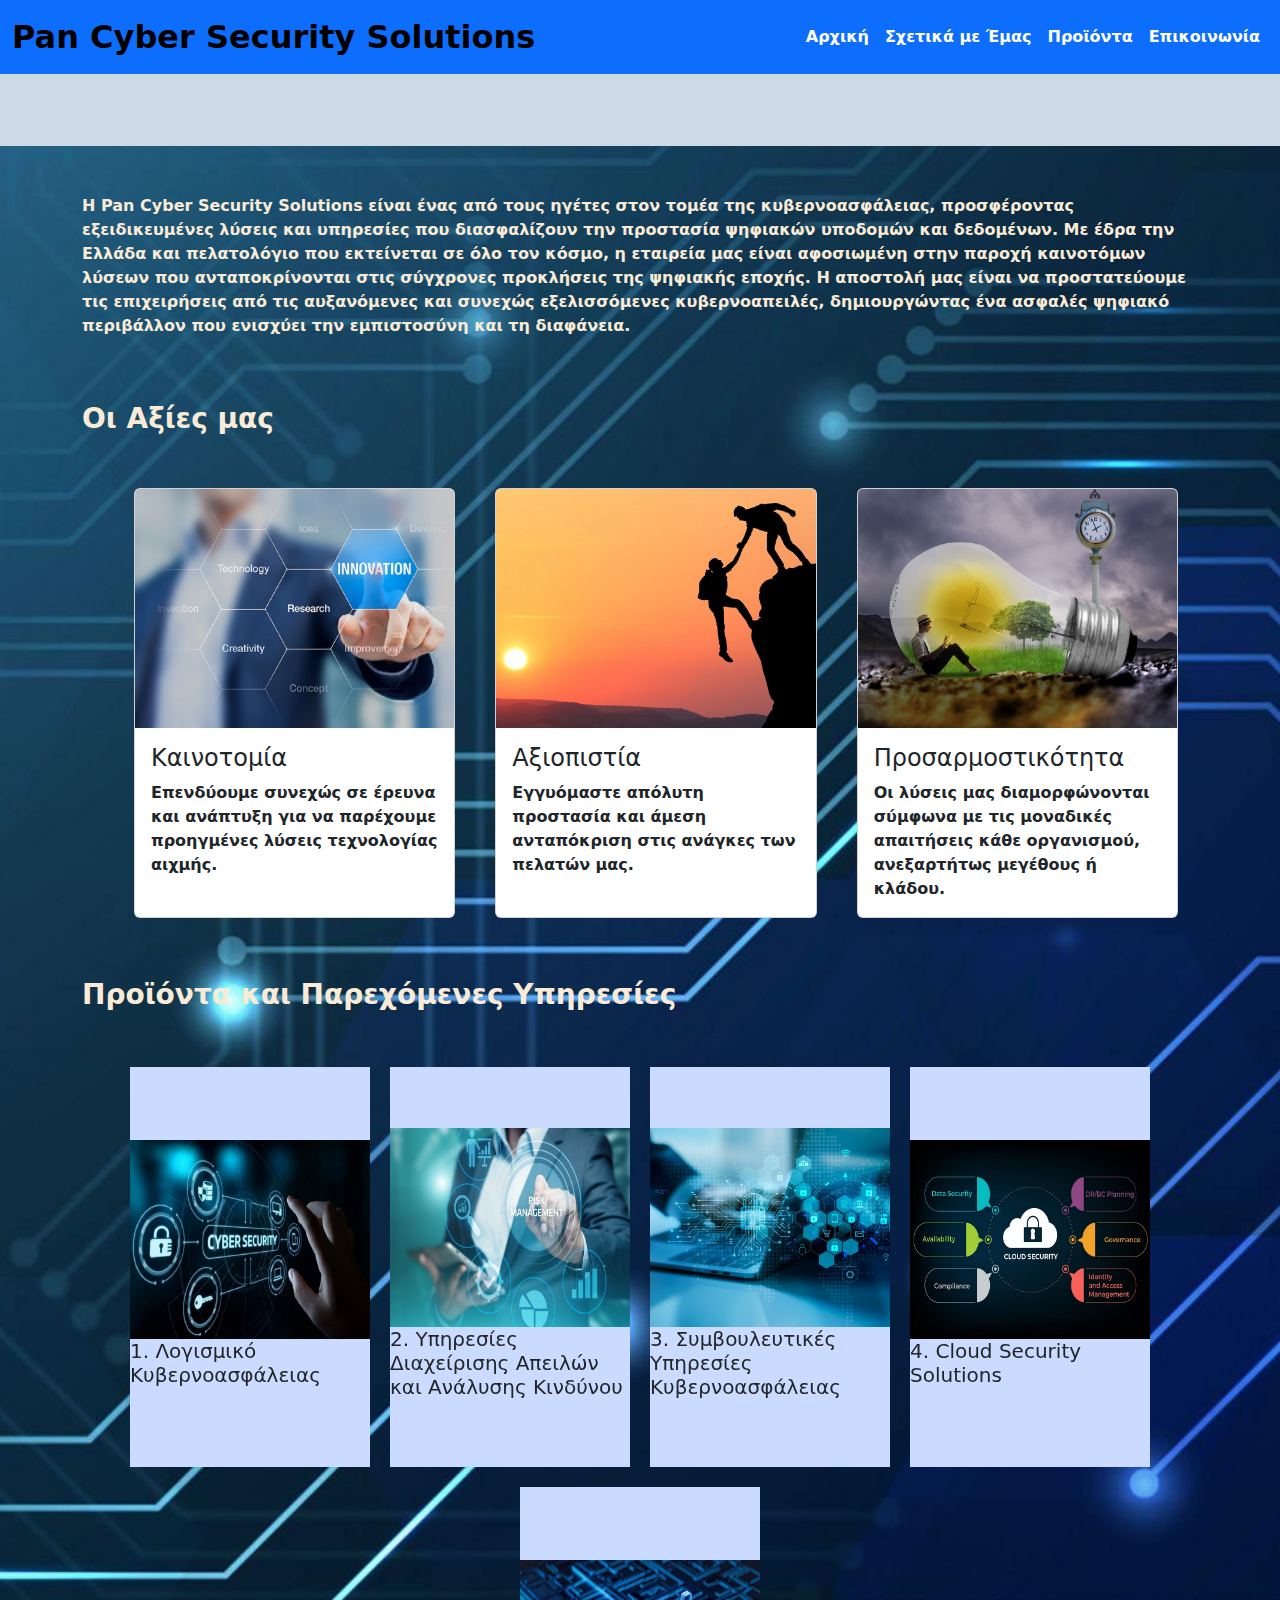
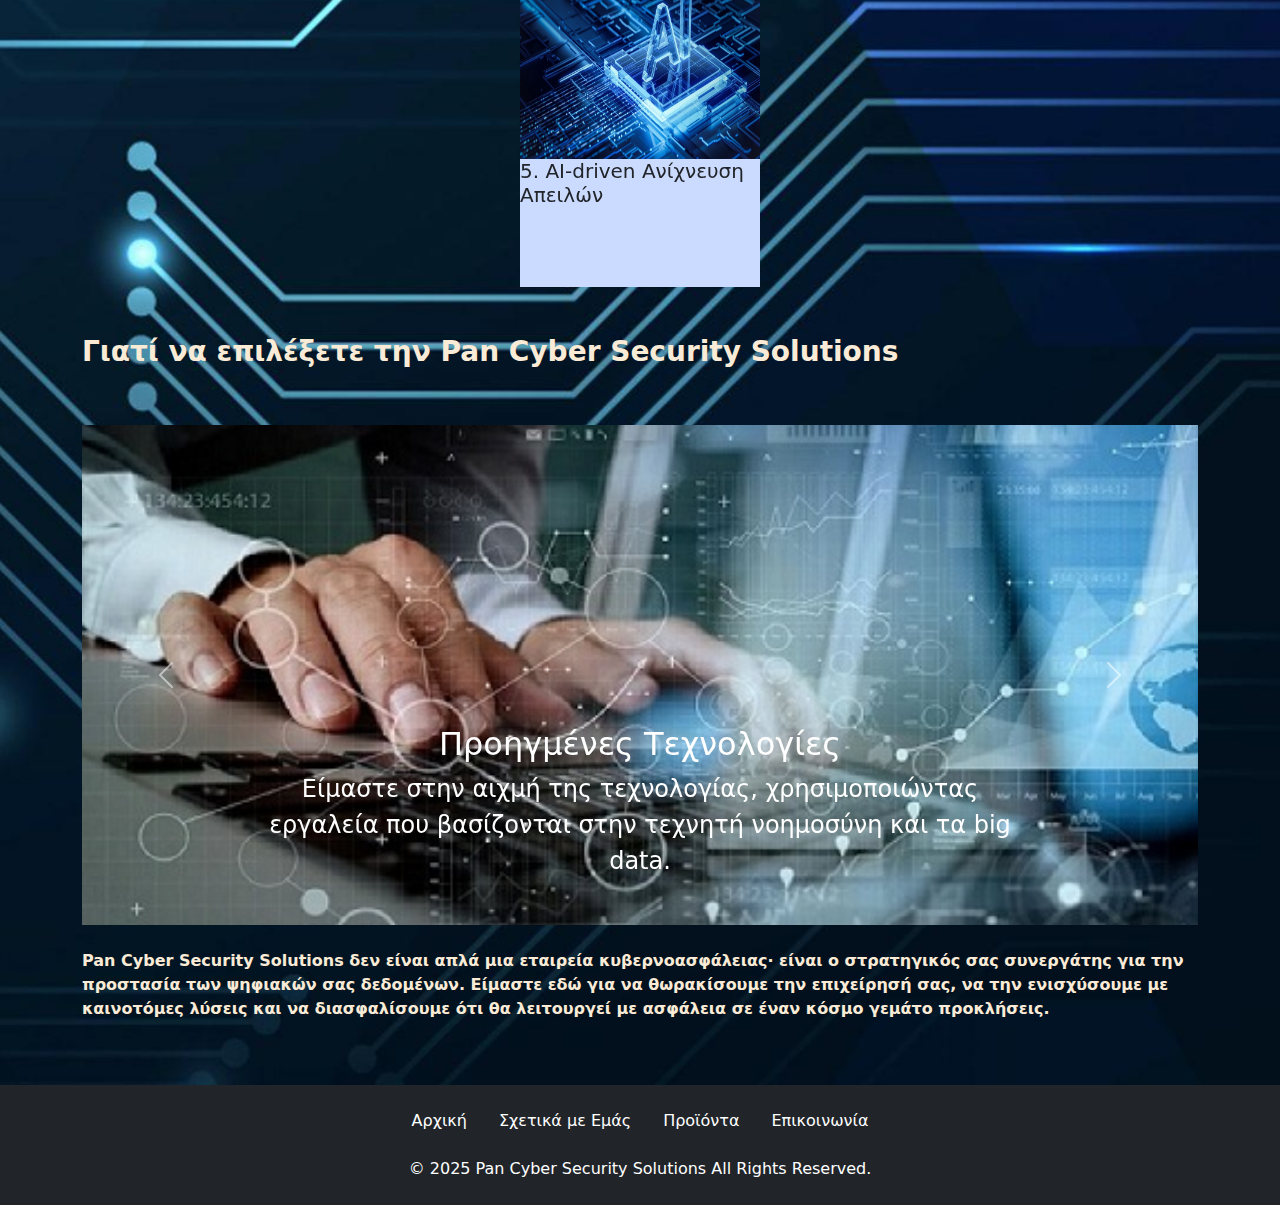
==== index.html @ 85e6acd1 "first commit" ====
<!DOCTYPE html>
<html lang="en">
    <head>
        <meta charset="utf-8">
        <meta name="viewport" content="width=device-width, initial-scale=1">
        <link href="https://cdn.jsdelivr.net/npm/bootstrap@5.3.0/dist/css/bootstrap.min.css" rel="stylesheet">
        <link rel="stylesheet" href="css/style.css">
        <title>Αρχική</title>
    </head>
    <body>  
<!-- -------------------------------------------------
               ΜΕΝΟΥ ΕΠΙΚΕΦΑΛΙΔΑΣ - ΑΡΧΗ
------------------------------------------------ -->
        <header>
            <nav class="navbar navbar-expand-lg bg-primary">
                <div class="container-fluid">
                    <a class="navbar-brand text-white" href="index.html">Pan Cyber Security Solutions</a>
                    <button class="navbar-toggler" type="button" data-bs-toggle="collapse" data-bs-target="#navbarSupportedContent" aria-controls="navbarSupportedContent" aria-expanded="false" aria-label="Toggle navigation">
                        <span class="navbar-toggler-icon"></span>
                    </button>
                    <div class="collapse navbar-collapse" id="navbarSupportedContent">
                        <ul class="navbar-nav ms-auto mb-2 mb-lg-0">
                            <li class="nav-item"><a class="nav-link text-white active" href="index.html">Αρχική</a></li>
                            <li class="nav-item"><a class="nav-link text-white active" href="aboutus.html">Σχετικά με Έμας</a></li>
                            <li class="nav-item"><a class="nav-link text-white active" href="products.html">Προϊόντα</a></li>
                            <li class="nav-item"><a class="nav-link text-white active" href="contact.html">Επικοινωνία</a></li>
                        </ul>
                    </div>
                </div>
            </nav>
        </header><br>

        <div style="position: relative; background-image: url('images/indexpic.jpg'); background-size: cover; background-repeat: no-repeat; background-position: center;"> 
            <div class="container mt-5 pt-5" >
                <!-- <h1 class="whiteletter">Εταιρεία και Προσφερόμενες Υπηρεσιών</h1><br><br> -->
                <!-- <h3 class="whiteletter">Η Ιστορία της Pan Cyber Security Solutions</h3><br> -->
                <p class="whiteletter">Η Pan Cyber Security Solutions είναι ένας από τους ηγέτες στον τομέα της κυβερνοασφάλειας, προσφέροντας εξειδικευμένες λύσεις και υπηρεσίες που διασφαλίζουν την προστασία ψηφιακών υποδομών και δεδομένων.
                     Με έδρα την Ελλάδα και πελατολόγιο που εκτείνεται σε όλο τον κόσμο, η εταιρεία μας είναι αφοσιωμένη στην παροχή καινοτόμων λύσεων που ανταποκρίνονται στις σύγχρονες προκλήσεις της ψηφιακής εποχής.
                    Η αποστολή μας είναι να προστατεύουμε τις επιχειρήσεις από τις αυξανόμενες και συνεχώς εξελισσόμενες κυβερνοαπειλές, δημιουργώντας ένα ασφαλές ψηφιακό περιβάλλον που ενισχύει την εμπιστοσύνη και τη διαφάνεια.                
                </p><br><br> 
<!-- -------------------------------------------------
             ΜΕΝΟΥ ΕΠΙΚΕΦΑΛΙΔΑΣ - ΤΕΛΟΣ
------------------------------------------------ -->

<!-- --------------------------------------------------
                ΚΑΡΤΕΣ - Αρχή
--------------------------------------------------- -->

                <h3 class="whiteletter">Οι Αξίες μας</h3> <br> 
                <ul class="whiteletter">                               
                    <div class="card-container">
                        <div class="card">
                            <img src="images/Καινοτομία 3.jpg" class="card-img-top" alt="Καινοτομία">
                            <div class="card-body">
                                <h4 class="card-title">Καινοτομία</h4>
                                <p class="card-text">Επενδύουμε συνεχώς σε έρευνα και ανάπτυξη για να παρέχουμε προηγμένες λύσεις τεχνολογίας αιχμής.</p>
                                <!-- <a href="#" class="btn btn-primary">Go somewhere</a> -->
                            </div>
                        </div>
                        <div class="card">
                            <img src="images/αξιοπιστία.jpg" class="card-img-top" alt="Αξιοπιστία">
                            <div class="card-body">
                            <h4 class="card-title">Αξιοπιστία</h4>
                            <p class="card-text">Εγγυόμαστε απόλυτη προστασία και άμεση ανταπόκριση στις ανάγκες των πελατών μας.</p>
                            <!-- <a href="#" class="btn btn-primary">Go somewhere</a> -->
                            </div>
                        </div>
                        <div class="card">
                            <img src="images/chelovek-lampa-svet1.jpg" class="card-img-top" alt="Προσαρμοστικότητα">
                            <div class="card-body">
                            <h4 class="card-title">Προσαρμοστικότητα</h4>
                            <p class="card-text">Οι λύσεις μας διαμορφώνονται σύμφωνα με τις μοναδικές απαιτήσεις κάθε οργανισμού, ανεξαρτήτως μεγέθους ή κλάδου.</p>
                            <!-- <a href="#" class="btn btn-primary">Go somewhere</a> -->
                        </div>
                    </div>
                </ul><br>

<!-- -------------------------------------------------
                ΚΑΡΤΕΣ - ΤΕΛΟΣ
--------------------------------------------------- -->
<!-- -------------------------------------------------
                ΠΡΟΙΟΝΤΑ FLIP CARDS - ΑΡΧΗ
--------------------------------------------------- -->

                <h3 class="whiteletter">Προϊόντα και Παρεχόμενες Υπηρεσίες</h3> <br><br>
                <div class="product-container">
                    <div class="product-card">
                        <div class="product-card-inner">
                            <div class="product-card-front">
                                <img src="images/λογισμικο κυβερνοασφάλειας.jpg" alt="Product 1">
                                <h5>1. Λογισμικό Κυβερνοασφάλειας</h5>
                            </div>
                            <div class="product-card-back">
                                <p>1.Pan Cyber Shield <br>
                                    Ένα προηγμένο σύστημα firewall που συνδυάζει τεχνητή νοημοσύνη και μηχανική εκμάθηση (machine learning) για την ανίχνευση και τον αποκλεισμό ύποπτης δραστηριότητας<br>
                                    2. Secure Vault <br>
                                    Ένα λογισμικό κρυπτογράφησης που εξασφαλίζει ότι τα ευαίσθητα δεδομένα σας αποθηκεύονται με ασφάλεια
                                </p>
                                <a href="product1.html" class="product-button">Περισσότερα</a>
                            </div>
                        </div>
                    </div>
                    <div class="product-card">
                        <div class="product-card-inner">
                            <div class="product-card-front">
                                <img src="images/Υπηρεσίες Διαχείρισης Απειλών και Ανάλυσης Κινδύνου.jpg" alt="Product 2">
                                <h5>2. Υπηρεσίες Διαχείρισης Απειλών και Ανάλυσης Κινδύνου</h5>
                            </div>
                            <div class="product-card-back">
                                <p>1. Παρακολούθηση 24/7 <br>
                                    Παρακολουθούμε συνεχώς τα δίκτυα σας, εντοπίζοντας και εξουδετερώνοντας απειλές σε πραγματικό χρόνο <br>
                                    2. Penetration Testing <br>
                                    Προληπτικός έλεγχος των συστημάτων σας για να ανιχνευθούν κενά ασφαλείας. <br>
                                    3. Threat Intelligence <br>
                                    Χρήση τεχνολογιών τεχνητής νοημοσύνης για την πρόβλεψη και ανάλυση των κινήσεων κυβερνοεγκληματιών.</p>
                                <a href="product2.html" class="product-button">Περισσότερα</a>
                            </div>
                        </div>
                    </div>

                    <div class="product-card">
                        <div class="product-card-inner">
                            <div class="product-card-front">
                                <img src="images/Συμβουλευτικές Υπηρεσίες Κυβερνοασφάλειας.jpg" alt="Product 2">
                                <h5>3. Συμβουλευτικές Υπηρεσίες Κυβερνοασφάλειας</h5>
                            </div>
                            <div class="product-card-back">
                                <p>1. Η Pan Cyber Security Solutions αναλαμβάνει να σχεδιάσει και να υλοποιήσει στρατηγικές κυβερνοασφάλειας,
                                    πλήρως προσαρμοσμένες στις ανάγκες της επιχείρησής σας. Από την ανάλυση της υπάρχουσας υποδομής έως την εφαρμογή νέων μέτρων προστασίας, 
                                    η ομάδα μας εργάζεται για να ενισχύσει τη θωράκιση του οργανισμού σας.</p>
                                <a href="product2.html" class="product-button">Περισσότερα</a>
                            </div>
                        </div>
                    </div>

                    <div class="product-card">
                        <div class="product-card-inner">
                            <div class="product-card-front">
                                <img src="images/Cloud Security Solutions.jpg" alt="Product 2">
                                <h5>4. Cloud Security Solutions</h5>
                            </div>
                            <div class="product-card-back">
                                <p> 1.Κρυπτογράφηση cloud δεδομένων<br>                       
                                    2.Έλεγχο ταυτότητας πολλαπλών παραγόντων (MFA). <br>                        
                                    3. Ασφαλείς υπηρεσίες backup και disaster recovery.</p>
                                <a href="product2.html" class="product-button">Περισσότερα</a>
                            </div>
                        </div>
                    </div>


                    <div class="product-card">
                        <div class="product-card-inner">
                            <div class="product-card-front">
                                <img src="images/AI-driven Ανίχνευση Απειλών.jpg" alt="Product 2">
                                <h5>5. AI-driven Ανίχνευση Απειλών</h5>
                            </div>
                            <div class="product-card-back">
                                <p>1. Η Pan Cyber Security Solutions χρησιμοποιεί προηγμένα συστήματα ανίχνευσης που βασίζονται στην τεχνητή νοημοσύνη για την ανάλυση μεγάλων ποσοτήτων δεδομένων σε πραγματικό χρόνο.
                                    Αυτή η λύση δίνει τη δυνατότητα στις επιχειρήσεις να αντιδρούν άμεσα στις κυβερνοεπιθέσεις και να προλαμβάνουν μελλοντικές.</p>
                                <a href="product2.html" class="product-button">Περισσότερα</a>
                            </div>
                        </div>
                    </div>
                </div><br><br>

<!-- -------------------------------------------------
                ΠΡΟΙΟΝΤΑ FLIP CARDS - ΤΕΛΟΣ
--------------------------------------------------- -->

                <!-- <h3 class="whiteletter">Προϊόντα και Παρεχόμενες Υπηρεσίες</h3> <br>
                <h5 class="whiteletter">1. Λογισμικό Κυβερνοασφάλειας </h5> >
                  <ul class="whiteletter">
                    <li>Pan Cyber Shield<br>Ένα προηγμένο σύστημα firewall που συνδυάζει τεχνητή νοημοσύνη και μηχανική εκμάθηση (machine learning) για την ανίχνευση και τον αποκλεισμό ύποπτης δραστηριότητας.
                        Η λύση αυτή διασφαλίζει ότι τα δίκτυα των πελατών μας προστατεύονται από επιθέσεις όπως DDoS, ransomware και phishing.</li><br>
                    <li>Secure Vault<br>Ένα λογισμικό κρυπτογράφησης που εξασφαλίζει ότι τα ευαίσθητα δεδομένα σας αποθηκεύονται με ασφάλεια και παραμένουν προσβάσιμα μόνο σε εξουσιοδοτημένα άτομα.
                        Ιδανικό για επιχειρήσεις που διαχειρίζονται προσωπικά δεδομένα, τραπεζικές πληροφορίες ή εμπορικά μυστικά.</li><br>    
                  </ul>
                <h5 class="whiteletter">2. Υπηρεσίες Διαχείρισης Απειλών και Ανάλυσης Κινδύνου </h5> >
                  <ul class="whiteletter">
                    <li>Παρακολούθηση 24/7<br>Η ομάδα μας παρακολουθεί συνεχώς τα δίκτυα σας, εντοπίζοντας και εξουδετερώνοντας απειλές σε πραγματικό χρόνο</li>
                    <li>Penetration Testing<br>ΈΠροληπτικός έλεγχος των συστημάτων σας για να ανιχνευθούν πιθανά κενά ασφαλείας, πριν αυτά εκμεταλλευτούν από κυβερνοεγκληματίες.</li>
                    <li>Threat Intelligence<br>Χρήση τεχνολογιών τεχνητής νοημοσύνης για την πρόβλεψη και ανάλυση των επόμενων κινήσεων κυβερνοεγκληματιών, με βάση παγκόσμια δεδομένα και τάσεις.</li><br>    
                  </ul>
                <h5 class="whiteletter">3. Συμβουλευτικές Υπηρεσίες Κυβερνοασφάλειας </h5>
                  <ul class="whiteletter">
                    <li>Η Pan Cyber Security Solutions αναλαμβάνει να σχεδιάσει και να υλοποιήσει στρατηγικές κυβερνοασφάλειας, πλήρως προσαρμοσμένες στις ανάγκες της επιχείρησής σας.
                        Από την ανάλυση της υπάρχουσας υποδομής έως την εφαρμογή νέων μέτρων προστασίας, η ομάδα μας εργάζεται για να ενισχύσει τη θωράκιση του οργανισμού σας.</li><br>
                  </ul>
                <h5 class="whiteletter">4. Cloud Security Solutions</h5>
                    <ul class="whiteletter">
                        Η αποθήκευση δεδομένων στο cloud μπορεί να ενέχει κινδύνους, αλλά με την Pan Cyber Security Solutions, εξασφαλίζετε ότι τα δεδομένα σας είναι προστατευμένα 
                        από παραβιάσεις και μη εξουσιοδοτημένη πρόσβαση. Οι λύσεις μας περιλαμβάνουν:
                        <li>Κρυπτογράφηση cloud δεδομένων</li>
                        <li>Έλεγχο ταυτότητας πολλαπλών παραγόντων (MFA).</li>
                        <li>Ασφαλείς υπηρεσίες backup και disaster recovery.</li><br> 
                    </ul>
                <h5 class="whiteletter">5. AI-driven Ανίχνευση Απειλών</h5>
                    <ul class="whiteletter">
                        <li>Η Pan Cyber Security Solutions χρησιμοποιεί προηγμένα συστήματα ανίχνευσης που βασίζονται στην τεχνητή νοημοσύνη για την ανάλυση μεγάλων ποσοτήτων δεδομένων σε πραγματικό χρόνο.
                            Αυτή η λύση δίνει τη δυνατότητα στις επιχειρήσεις να αντιδρούν άμεσα στις κυβερνοεπιθέσεις και να προλαμβάνουν μελλοντικές.</li><br>
                    </ul> -->
<!-- --------------------------------------------------
                    SLIDER - ΑΡΧΗ
--------------------------------------------------- -->
                        <h3 class="whiteletter">Γιατί να επιλέξετε την Pan Cyber Security Solutions</h3> <br><br>
                        <div id="carouselExampleInterval" class="carousel slide" data-bs-ride="carousel">
                            <div class="carousel-inner">
                                <div class="carousel-item active" data-bs-interval="3000">
                                    <img src="images/proigmenes texnologies.jpg" class="d-block w-100" alt="Προηγμένες Τεχνολογίες">
                                    <div class="carousel-caption d-none d-md-block">
                                        <h2>Προηγμένες Τεχνολογίες</h2>
                                        <p>Είμαστε στην αιχμή της τεχνολογίας, χρησιμοποιώντας εργαλεία που βασίζονται στην τεχνητή νοημοσύνη και τα big data.</p>
                                    </div>
                                </div>
                                <div class="carousel-item" data-bs-interval="3000">
                                    <img src="images/ksatomikeumenew lyseis1.jpg" class="d-block w-100" alt="Εξατομικευμένες Λύσεις">
                                    <div class="carousel-caption d-none d-md-block">
                                        <h2>Εξατομικευμένες Λύσεις</h2>
                                        <p>Προσαρμόζουμε τις υπηρεσίες μας στις ιδιαίτερες ανάγκες κάθε πελάτη.</p>
                                    </div>
                                </div>
                                <div class="carousel-item" data-bs-interval="3000">
                                    <img src="images/247-service-1.jpg" class="d-block w-100" alt="Υποστήριξη 24/7">
                                    <div class="carousel-caption d-none d-md-block">
                                        <h2>Υποστήριξη 24/7</h2>
                                        <p>Η ομάδα μας είναι πάντα διαθέσιμη για να σας προσφέρει την καλύτερη δυνατή υποστήριξη.</p>
                                    </div>
                                </div>
                                <div class="carousel-item" data-bs-interval="3000">
                                    <img src="images/pistopoiisi kai empeiria.jpg" class="d-block w-100" alt="Πιστοποίηση και Εμπειρία">
                                    <div class="carousel-caption d-none d-md-block">
                                        <h2>Πιστοποίηση και Εμπειρία</h2>
                                        <p>Διαθέτουμε πιστοποιημένους επαγγελματίες με πολυετή εμπειρία στον τομέα της κυβερνοασφάλειας.</p>
                                    </div>
                                </div>
                            </div>
                            <button class="carousel-control-prev" type="button" data-bs-target="#carouselExampleInterval" data-bs-slide="prev">
                                <span class="carousel-control-prev-icon" aria-hidden="true"></span>
                                <span class="visually-hidden">Previous</span>
                            </button>
                            <button class="carousel-control-next" type="button" data-bs-target="#carouselExampleInterval" data-bs-slide="next">
                                <span class="carousel-control-next-icon" aria-hidden="true"></span>
                                <span class="visually-hidden">Next</span>
                            </button>
                        </div><br>
<!-- --------------------------------------------------
                    SLIDER - ΤΕΛΟΣ
--------------------------------------------------- -->
                    <p class="whiteletter">Pan Cyber Security Solutions δεν είναι απλά μια εταιρεία κυβερνοασφάλειας· είναι ο στρατηγικός σας συνεργάτης για την προστασία των ψηφιακών σας δεδομένων.
                        Είμαστε εδώ για να θωρακίσουμε την επιχείρησή σας, να την ενισχύσουμε με καινοτόμες λύσεις και να διασφαλίσουμε ότι θα λειτουργεί με ασφάλεια σε έναν κόσμο γεμάτο προκλήσεις.
                    </p><br><br>
            </div>        
        </div>
<!-- --------------------FOOTER ------------------ -->
        <footer class="bg-dark text-white text-center py-4">
            <div class="container">
                <ul class="list-unstyled d-flex justify-content-center mb-4">
                    <li class="mx-3"><a href="index.html" class="text-white text-decoration-none">Αρχική</a></li>
                    <li class="mx-3"><a href="aboutus.html" class="text-white text-decoration-none">Σχετικά με Εμάς</a></li>
                    <li class="mx-3"><a href="products.html" class="text-white text-decoration-none">Προϊόντα</a></li>
                    <li class="mx-3"><a href="contact.html" class="text-white text-decoration-none">Επικοινωνία</a></li>
                </ul>
                <p class="mb-0">© 2025 Pan Cyber Security Solutions All Rights Reserved.</p>
            </div>
        </footer>    
        <script src="https://cdn.jsdelivr.net/npm/bootstrap@5.3.0/dist/js/bootstrap.bundle.min.js"></script>
        <script src="script.js"></script>
    </body>
</html>
---- css/style.css ----
body {
    background-color: #cdd9e5; /* Θέτει το χρώμα φόντου του σώματος */
}
h1 {
    color: #343a40; /* Θέτει το χρώμα του κειμένου του τίτλου */
}
form {
    background-color: #ffffff; /* Θέτει το χρώμα φόντου της φόρμας */
    padding: 20px; /* Προσθέτει εσωτερικό περιθώριο */
    border-radius: 10px; /* Στρογγυλοποιεί τις γωνίες */
    box-shadow: 0px 4px 10px rgba(0, 0, 0, 0.1); /* Προσθέτει σκιά */
}
button {
    background-color: #007bff; /* Θέτει το χρώμα φόντου του κουμπιού */
    border: none; /* Αφαιρεί τα περιγράμματα */
    transition: background-color 0.3s; /* Ορίζει τη διάρκεια του εφέ αλλαγής χρώματος */
}
button:hover {
    background-color: #0056b3; /* Θέτει το χρώμα φόντου του κουμπιού κατά το αιώρημα */
}
.whiteletter {
    color: antiquewhite; /* Θέτει το χρώμα του κειμένου */
    font-weight: bolder; /* Κάνει το κείμενο έντονο */
}

/* -----------------ΚΑΡΤΕΣ ΑΞΙΩΝ-------------------------- */

.card-container {
    display: flex; /* Χρησιμοποιεί flexbox για τη διάταξη των καρτών */
}

.card {
    width: 25rem; /* Θέτει το πλάτος της κάρτας */
    margin: 20px; /* Προσθέτει εξωτερικό περιθώριο */
    transition: transform 0.3s ease-in-out; /* Ορίζει τη διάρκεια και τη μετάβαση κατά το αιώρημα */
}
.card:hover {
    transform: scale(1.1); /* Μεγεθύνει την κάρτα κατά 10% κατά το αιώρημα */
}

/* -----------------ΚΑΡΤΕΣ ΑΞΙΩΝ----- ΤΕΛΟΣ------------------ */
 /* ----------------- NAVIGATION MENU------------------------ */
 
.navbar-brand { 
    color: black !important; /* Θέτει το χρώμα του κειμένου στην επωνυμία (company name) */
    font-size: 2rem; /* Θέτει το μέγεθος γραμματοσειράς */
    font-weight: bolder; /* Κάνει το κείμενο έντονο */
}
.nav-link { 
    font-weight: bolder; /* Κάνει το κείμενο του μενού έντονο */
}

 /* ----------------- NAVIGATION MENU------------------------ */
/* ------------------- SLIDER ΑΡΧΗ--------------------------- */

.carousel {
    max-height: 500px; /* Θέτει το μέγιστο ύψος του carousel */
}
.carousel-inner {
    max-height: 500px; /* Θέτει το μέγιστο ύψος του εσωτερικού carousel */
}
.carousel-item img {
    max-height: 500px; /* Θέτει το μέγιστο ύψος των εικόνων του carousel */
    object-fit: cover; /* Καλύπτει την περιοχή της εικόνας */
}
.carousel-caption {
    display: flex; /* Χρησιμοποιεί flexbox για τη διάταξη */
    flex-direction: column; /* Θέτει τη διάταξη σε στήλη */
    justify-content: center; /* Κεντράρει το περιεχόμενο κάθετα */
    align-items: center; /* Κεντράρει το περιεχόμενο οριζόντια */
    height: 40%; /* Θέτει το ύψος */
    text-align: center; /* Κεντράρει το κείμενο */
}
.card-container h2 {
    font-size: 4.5rem; /* Θέτει το μέγεθος γραμματοσειράς των τίτλων */
}
.carousel-caption p {
    font-size: 1.5rem; /* Θέτει το μέγεθος γραμματοσειράς των παραγράφων */
}
.carousel-item {
    transition: transform 1.2s ease-in-out; /* Ορίζει τη διάρκεια και τη μετάβαση */
}

/* -------------------SLIDER----ΤΕΛΟΣ----------------------------- */
/* ----------------PRODUCTS CARDS FLIP ΑΡΧΗ------------------------ */

.product-container {
    display: flex; /* Χρησιμοποιεί flexbox για τη διάταξη των καρτών προϊόντων */
    flex-wrap: wrap; /* Επιτρέπει την περιτύλιξη των καρτών */
    justify-content: center; /* Κεντράρει τις κάρτες οριζόντια */
    gap: 20px; /* Προσθέτει κενό μεταξύ των καρτών */
}
.product-card {
    width: 240px; /* Θέτει το πλάτος των καρτών προϊόντων */
    height: 400px; /* Θέτει το ύψος των καρτών προϊόντων */
    perspective: 1000px; /* Προσθέτει προοπτική για το flip εφέ */
}
.product-card-inner {
    position: relative; /* Χρησιμοποιεί σχετική τοποθέτηση */
    width: 100%; /* Θέτει το πλάτος στο 100% του γονικού στοιχείου */
    height: 100%; /* Θέτει το ύψος στο 100% του γονικού στοιχείου */
    transition: transform 0.8s ease-in-out; /* Ορίζει τη διάρκεια και τη μετάβαση */
    transform-style: preserve-3d; /* Διατηρεί το 3D εφέ */
}
.product-card:hover .product-card-inner {
    transform: rotateY(180deg); /* Περιστρέφει την κάρτα κατά 180 μοίρες στον άξονα Y κατά το αιώρημα */
}
.product-card-front, .product-card-back {
    position: absolute; /* Τοποθετεί τις όψεις απόλυτα μέσα στο container */
    width: 100%; /* Θέτει το πλάτος στο 100% του container */
    height: 100%; /* Θέτει το ύψος στο 100% του container */
    backface-visibility: hidden; /* Κρύβει την πίσω όψη όταν είναι γυρισμένη */
    display: flex; /* Χρησιμοποιεί flexbox για την ευθυγράμμιση του περιεχομένου */
    flex-direction: column; /* Θέτει τη διάταξη του περιεχομένου σε στήλη */
    justify-content: center; /* Κεντράρει το περιεχόμενο κάθετα */
    align-items: center; /* Κεντράρει το περιεχόμενο οριζόντια */
}
.product-card-front {
    background-color: #cbdaff; /* Θέτει το χρώμα φόντου της μπροστινής όψης */
}
.product-card-front img {
    max-width: 100%; /* Θέτει το πλάτος της εικόνας στο 100% της κάρτας */
    max-height: 80%; /* Θέτει το ύψος της εικόνας στο 80% της κάρτας */
}
.product-card-front h3 {
    margin-top: 10px; /* Προσθέτει εξωτερικό περιθώριο στην κορυφή του τίτλου */
}
.product-card-back {
    background-color: #e3def3; /* Θέτει το χρώμα φόντου της πίσω όψης */
    padding: 20px; /* Προσθέτει εσωτερικό περιθώριο */
    box-shadow: 0 4px 8px rgba(0, 0, 0, 0.1); /* Προσθέτει ελαφριά σκιά */
    text-align: center; /* Κεντράρει το κείμενο */
    transform: rotateY(180deg); /* Περιστρέφει την πίσω όψη κατά 180 μοίρες */
}
.product-card-back p {
    font-size: 14px; /* Θέτει το μέγεθος γραμματοσειράς */
    line-height: 1.5; /* Θέτει το ύψος γραμμής */
    margin-bottom: 20px; /* Προσθέτει εξωτερικό περιθώριο στο κάτω μέρος */
}
.product-button {
    display: inline-block; /* Εμφανίζει το κουμπί ως στοιχείο σε σειρά */
    padding: 10px 20px; /* Προσθέτει εσωτερικό περιθώριο */
    background-color: #085cb7; /* Θέτει το χρώμα φόντου του κουμπιού */
    color: white; /* Θέτει το χρώμα κειμένου του κουμπιού */
    text-decoration: none; /* Αφαιρεί τις υπογραμμίσεις από το κουμπί */
    border-radius: 5px; /* Στρογγυλοποιεί τις γωνίες */
        
}
/* ----------------PRODUCTS CARDS FLIP ΤΕΛΟΣ-------------------------- */
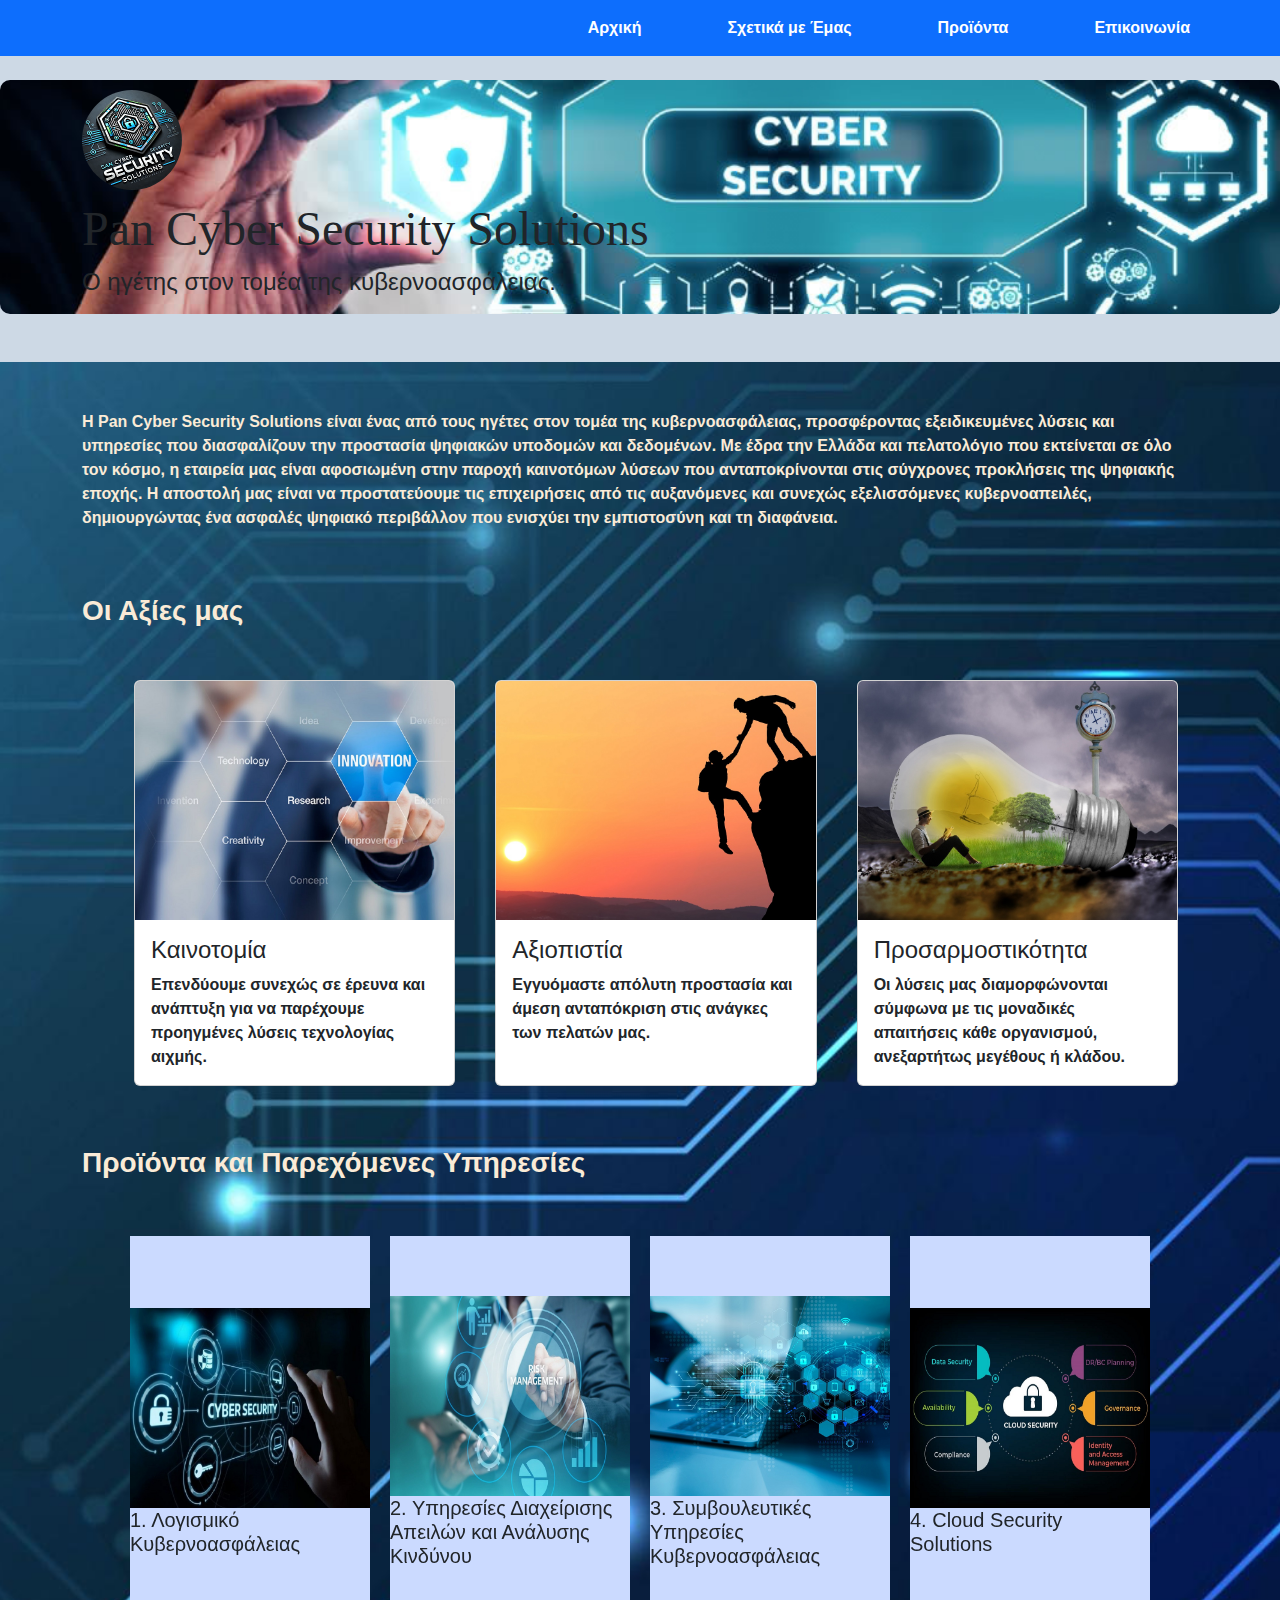
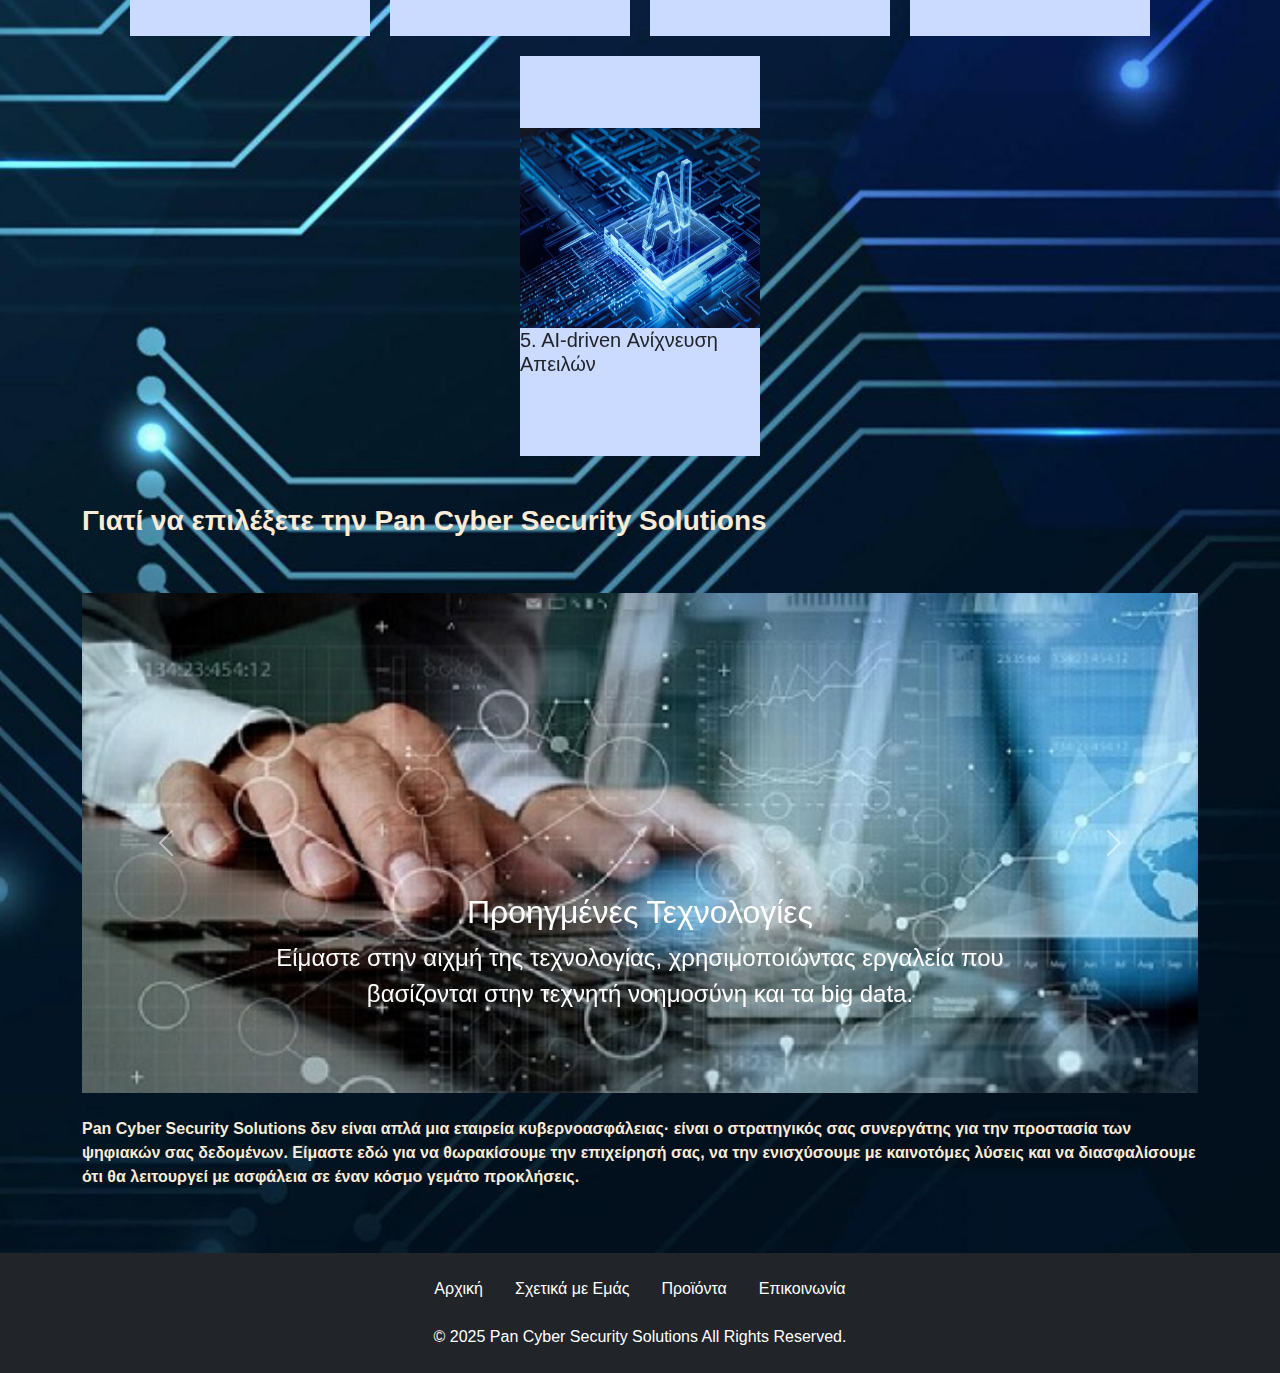
==== commit 986e1cba: "new logo" ====
--- a/index.html
+++ b/index.html
@@ -14,7 +14,7 @@
         <header>
             <nav class="navbar navbar-expand-lg bg-primary">
                 <div class="container-fluid">
-                    <a class="navbar-brand text-white" href="index.html">Pan Cyber Security Solutions</a>
+                    <!-- <a class="navbar-brand text-white" href="index.html">Pan Cyber Security Solutions</a> -->
                     <button class="navbar-toggler" type="button" data-bs-toggle="collapse" data-bs-target="#navbarSupportedContent" aria-controls="navbarSupportedContent" aria-expanded="false" aria-label="Toggle navigation">
                         <span class="navbar-toggler-icon"></span>
                     </button>
@@ -29,23 +29,39 @@
                 </div>
             </nav>
         </header><br>
+<!-- -------------------------------------------------
+             ΜΕΝΟΥ ΕΠΙΚΕΦΑΛΙΔΑΣ - ΤΕΛΟΣ
+------------------------------------------------ -->
+<!-- -------------------------------------------------
+                 LOGO - ΑΡΧΉ
+------------------------------------------------ -->
+
+        <header class="header">
+            <div class="header-content" style="background-image: url('images/Cyber-security-banner_\ logo.jpg'); background-size: cover; background-position: center;">          
+                <div class="container">                
+                    <div class="row">                    
+                        <div class="col-md-12">
+                            <a href="index.html"> <img src="images/logo.png" alt="Logo" class="logo"> </a>
+                            <h1>Pan Cyber Security Solutions</h1>
+                            <h5>Ο ηγέτης στον τομέα της κυβερνοασφάλειας.</h5>
+                        </div>
+                    </div>
+                </div>
+            </div>
+          </header>
+<!-- -------------------------------------------------
+                LOGO - ΤΕΛΟΣ
+------------------------------------------------ -->
 
         <div style="position: relative; background-image: url('images/indexpic.jpg'); background-size: cover; background-repeat: no-repeat; background-position: center;"> 
             <div class="container mt-5 pt-5" >
-                <!-- <h1 class="whiteletter">Εταιρεία και Προσφερόμενες Υπηρεσιών</h1><br><br> -->
-                <!-- <h3 class="whiteletter">Η Ιστορία της Pan Cyber Security Solutions</h3><br> -->
                 <p class="whiteletter">Η Pan Cyber Security Solutions είναι ένας από τους ηγέτες στον τομέα της κυβερνοασφάλειας, προσφέροντας εξειδικευμένες λύσεις και υπηρεσίες που διασφαλίζουν την προστασία ψηφιακών υποδομών και δεδομένων.
                      Με έδρα την Ελλάδα και πελατολόγιο που εκτείνεται σε όλο τον κόσμο, η εταιρεία μας είναι αφοσιωμένη στην παροχή καινοτόμων λύσεων που ανταποκρίνονται στις σύγχρονες προκλήσεις της ψηφιακής εποχής.
                     Η αποστολή μας είναι να προστατεύουμε τις επιχειρήσεις από τις αυξανόμενες και συνεχώς εξελισσόμενες κυβερνοαπειλές, δημιουργώντας ένα ασφαλές ψηφιακό περιβάλλον που ενισχύει την εμπιστοσύνη και τη διαφάνεια.                
                 </p><br><br> 
-<!-- -------------------------------------------------
-             ΜΕΝΟΥ ΕΠΙΚΕΦΑΛΙΔΑΣ - ΤΕΛΟΣ
------------------------------------------------- -->
-
 <!-- --------------------------------------------------
-                ΚΑΡΤΕΣ - Αρχή
---------------------------------------------------- -->
-
+                ΚΑΡΤΕΣ ΑΞΙΩΝ- Αρχή
+--------------------------------------------------- -->
                 <h3 class="whiteletter">Οι Αξίες μας</h3> <br> 
                 <ul class="whiteletter">                               
                     <div class="card-container">
@@ -54,7 +70,6 @@
                             <div class="card-body">
                                 <h4 class="card-title">Καινοτομία</h4>
                                 <p class="card-text">Επενδύουμε συνεχώς σε έρευνα και ανάπτυξη για να παρέχουμε προηγμένες λύσεις τεχνολογίας αιχμής.</p>
-                                <!-- <a href="#" class="btn btn-primary">Go somewhere</a> -->
                             </div>
                         </div>
                         <div class="card">
@@ -62,7 +77,6 @@
                             <div class="card-body">
                             <h4 class="card-title">Αξιοπιστία</h4>
                             <p class="card-text">Εγγυόμαστε απόλυτη προστασία και άμεση ανταπόκριση στις ανάγκες των πελατών μας.</p>
-                            <!-- <a href="#" class="btn btn-primary">Go somewhere</a> -->
                             </div>
                         </div>
                         <div class="card">
@@ -70,18 +84,15 @@
                             <div class="card-body">
                             <h4 class="card-title">Προσαρμοστικότητα</h4>
                             <p class="card-text">Οι λύσεις μας διαμορφώνονται σύμφωνα με τις μοναδικές απαιτήσεις κάθε οργανισμού, ανεξαρτήτως μεγέθους ή κλάδου.</p>
-                            <!-- <a href="#" class="btn btn-primary">Go somewhere</a> -->
                         </div>
                     </div>
                 </ul><br>
-
-<!-- -------------------------------------------------
-                ΚΑΡΤΕΣ - ΤΕΛΟΣ
+<!-- -------------------------------------------------
+                ΚΑΡΤΕΣ ΑΞΙΩΝ- ΤΕΛΟΣ
 --------------------------------------------------- -->
 <!-- -------------------------------------------------
                 ΠΡΟΙΟΝΤΑ FLIP CARDS - ΑΡΧΗ
 --------------------------------------------------- -->
-
                 <h3 class="whiteletter">Προϊόντα και Παρεχόμενες Υπηρεσίες</h3> <br><br>
                 <div class="product-container">
                     <div class="product-card">
@@ -94,9 +105,8 @@
                                 <p>1.Pan Cyber Shield <br>
                                     Ένα προηγμένο σύστημα firewall που συνδυάζει τεχνητή νοημοσύνη και μηχανική εκμάθηση (machine learning) για την ανίχνευση και τον αποκλεισμό ύποπτης δραστηριότητας<br>
                                     2. Secure Vault <br>
-                                    Ένα λογισμικό κρυπτογράφησης που εξασφαλίζει ότι τα ευαίσθητα δεδομένα σας αποθηκεύονται με ασφάλεια
-                                </p>
-                                <a href="product1.html" class="product-button">Περισσότερα</a>
+                                    Ένα λογισμικό κρυπτογράφησης που εξασφαλίζει ότι τα ευαίσθητα δεδομένα σας αποθηκεύονται με ασφάλεια</p>
+                                <a href="pro" class="product-button">Περισσότερα</a>
                             </div>
                         </div>
                     </div>
@@ -163,7 +173,6 @@
                         </div>
                     </div>
                 </div><br><br>
-
 <!-- -------------------------------------------------
                 ΠΡΟΙΟΝΤΑ FLIP CARDS - ΤΕΛΟΣ
 --------------------------------------------------- -->
--- a/css/style.css
+++ b/css/style.css
@@ -1,10 +1,9 @@
 
 body {
+    font-family: sans-serif;
     background-color: #cdd9e5; /* Θέτει το χρώμα φόντου του σώματος */
 }
-h1 {
-    color: #343a40; /* Θέτει το χρώμα του κειμένου του τίτλου */
-}
+
 form {
     background-color: #ffffff; /* Θέτει το χρώμα φόντου της φόρμας */
     padding: 20px; /* Προσθέτει εσωτερικό περιθώριο */
@@ -24,6 +23,32 @@
     font-weight: bolder; /* Κάνει το κείμενο έντονο */
 }
 
+/* ---------------logo---------------- */
+
+.header-content {
+    text-align: left;
+    padding: 10px;
+    border-radius: 10px; /* Στρογγυλεμένες γωνίες για το πλαίσιο */
+}
+
+.logo {
+    width: 100px; /* Προσαρμόστε το μέγεθος του λογοτύπου */
+    height: auto;
+    border-radius: 50px; /* Στρογγυλεμένες γωνίες για το λογότυπο */
+    margin-bottom: 10px;
+}
+
+.header h1 {
+    font-family: cursive;
+    font-size: 3rem;
+    margin-bottom: 10px;
+}
+
+.header h5 {
+    font-size: 1.5rem;
+}
+
+
 /* -----------------ΚΑΡΤΕΣ ΑΞΙΩΝ-------------------------- */
 
 .card-container {
@@ -42,13 +67,9 @@
 /* -----------------ΚΑΡΤΕΣ ΑΞΙΩΝ----- ΤΕΛΟΣ------------------ */
  /* ----------------- NAVIGATION MENU------------------------ */
  
-.navbar-brand { 
-    color: black !important; /* Θέτει το χρώμα του κειμένου στην επωνυμία (company name) */
-    font-size: 2rem; /* Θέτει το μέγεθος γραμματοσειράς */
-    font-weight: bolder; /* Κάνει το κείμενο έντονο */
-}
 .nav-link { 
     font-weight: bolder; /* Κάνει το κείμενο του μενού έντονο */
+    margin-right: 70px; /* Προσθέτει περιθώριο από τα δεξιά */
 }
 
  /* ----------------- NAVIGATION MENU------------------------ */
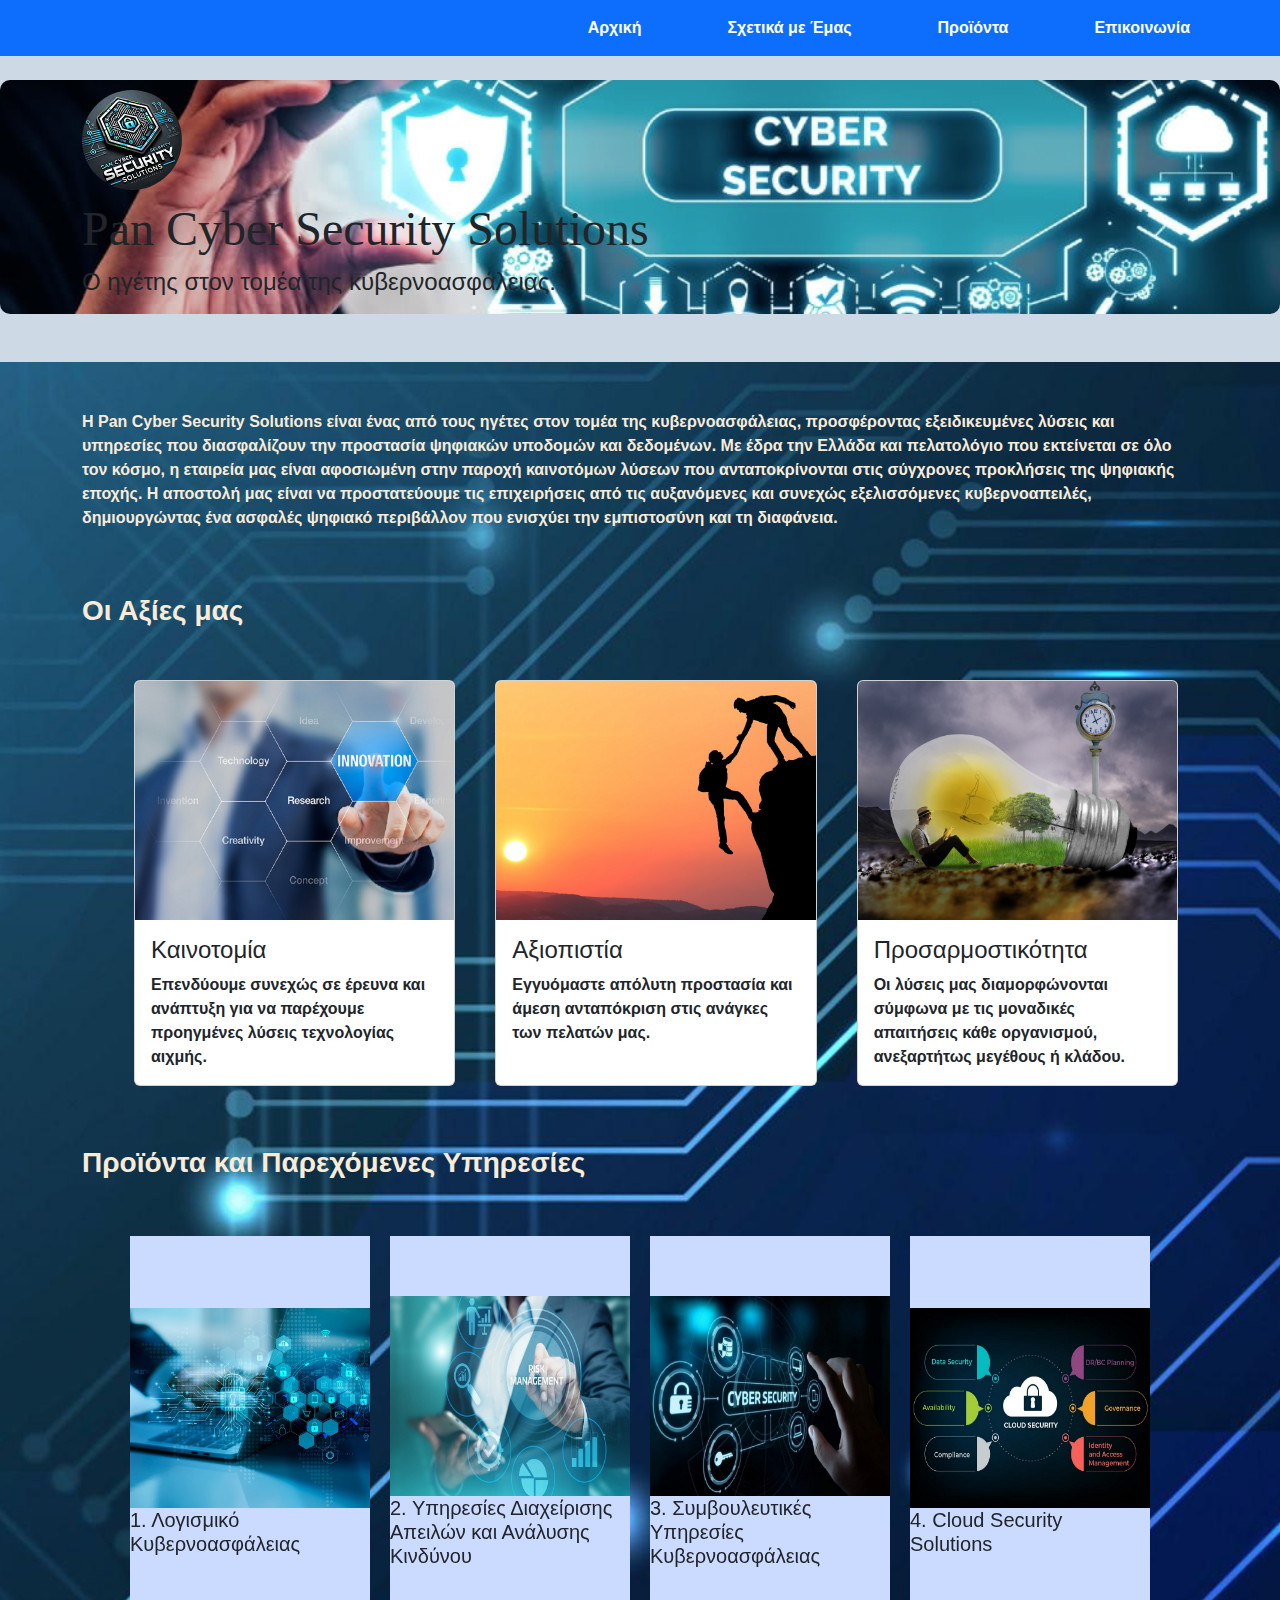
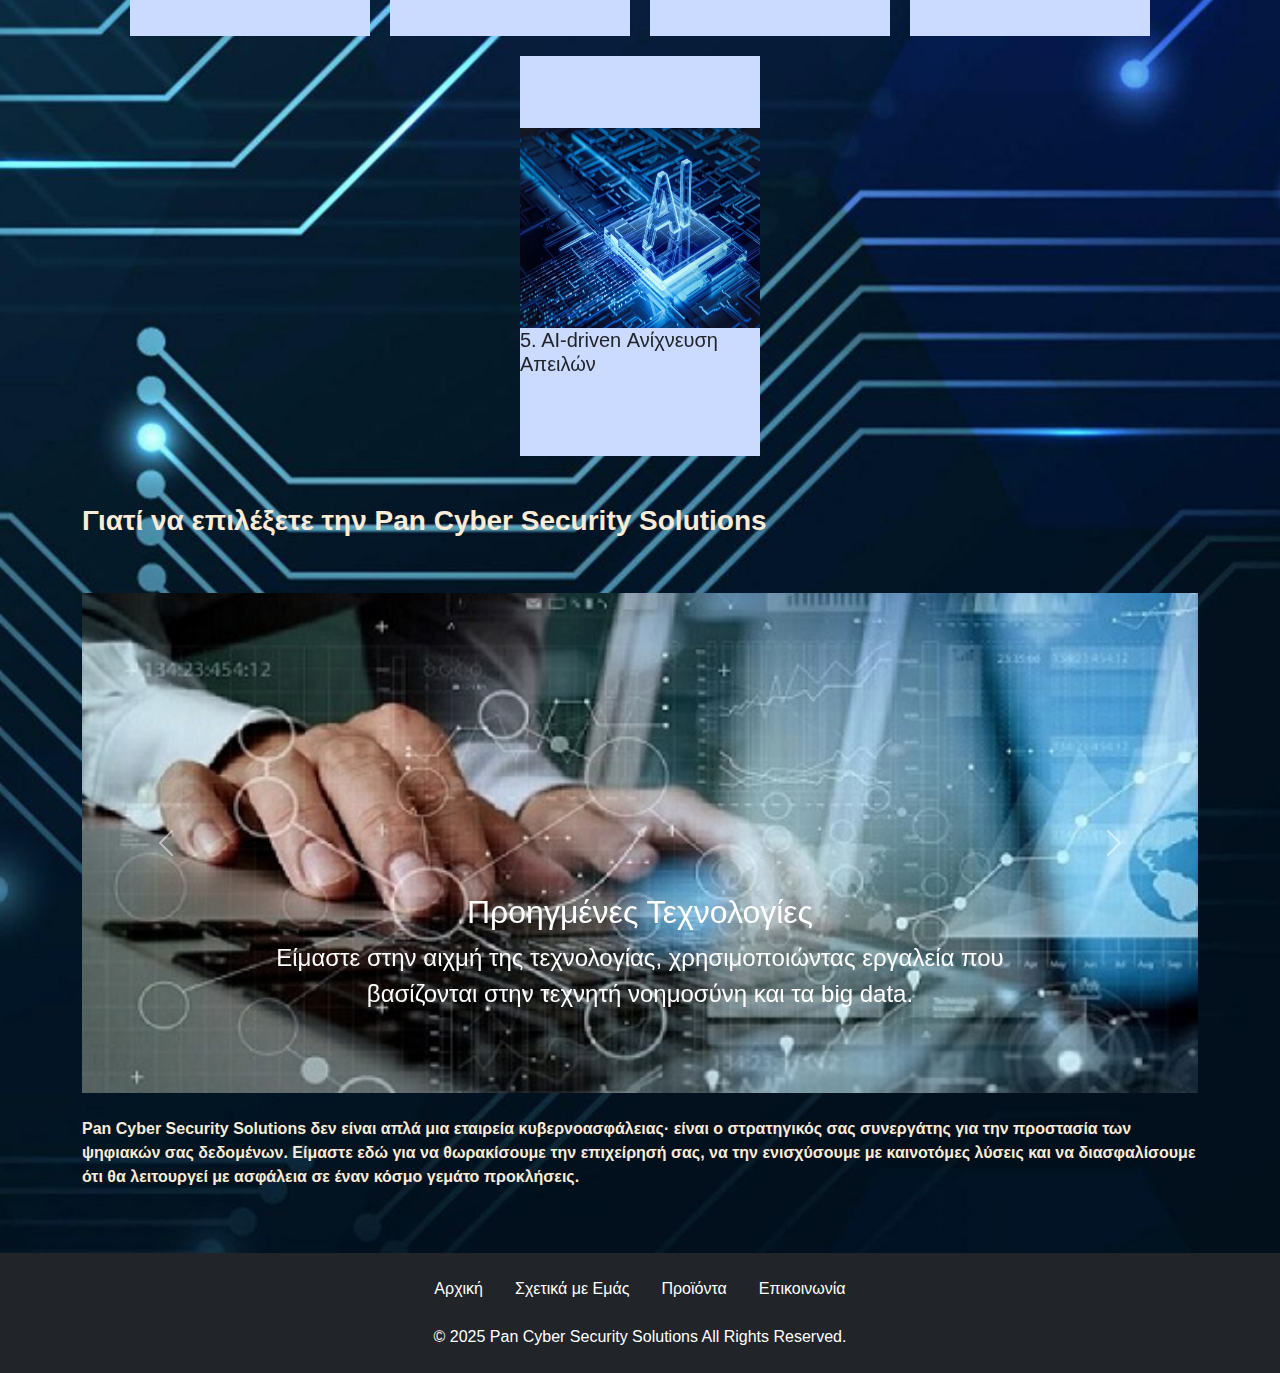
==== commit e3a7c949: "final" ====
--- a/index.html
+++ b/index.html
@@ -14,7 +14,6 @@
         <header>
             <nav class="navbar navbar-expand-lg bg-primary">
                 <div class="container-fluid">
-                    <!-- <a class="navbar-brand text-white" href="index.html">Pan Cyber Security Solutions</a> -->
                     <button class="navbar-toggler" type="button" data-bs-toggle="collapse" data-bs-target="#navbarSupportedContent" aria-controls="navbarSupportedContent" aria-expanded="false" aria-label="Toggle navigation">
                         <span class="navbar-toggler-icon"></span>
                     </button>
@@ -66,14 +65,14 @@
                 <ul class="whiteletter">                               
                     <div class="card-container">
                         <div class="card">
-                            <img src="images/Καινοτομία 3.jpg" class="card-img-top" alt="Καινοτομία">
+                            <img src="images/innovation.jpg" class="card-img-top" alt="Καινοτομία">
                             <div class="card-body">
                                 <h4 class="card-title">Καινοτομία</h4>
                                 <p class="card-text">Επενδύουμε συνεχώς σε έρευνα και ανάπτυξη για να παρέχουμε προηγμένες λύσεις τεχνολογίας αιχμής.</p>
                             </div>
                         </div>
                         <div class="card">
-                            <img src="images/αξιοπιστία.jpg" class="card-img-top" alt="Αξιοπιστία">
+                            <img src="images/axiopistia.jpg" class="card-img-top" alt="Αξιοπιστία">
                             <div class="card-body">
                             <h4 class="card-title">Αξιοπιστία</h4>
                             <p class="card-text">Εγγυόμαστε απόλυτη προστασία και άμεση ανταπόκριση στις ανάγκες των πελατών μας.</p>
@@ -98,7 +97,7 @@
                     <div class="product-card">
                         <div class="product-card-inner">
                             <div class="product-card-front">
-                                <img src="images/λογισμικο κυβερνοασφάλειας.jpg" alt="Product 1">
+                                <img src="images/security software.jpg" alt="Product 1">
                                 <h5>1. Λογισμικό Κυβερνοασφάλειας</h5>
                             </div>
                             <div class="product-card-back">
@@ -113,7 +112,7 @@
                     <div class="product-card">
                         <div class="product-card-inner">
                             <div class="product-card-front">
-                                <img src="images/Υπηρεσίες Διαχείρισης Απειλών και Ανάλυσης Κινδύνου.jpg" alt="Product 2">
+                                <img src="images/risk management.jpg" alt="Product 2">
                                 <h5>2. Υπηρεσίες Διαχείρισης Απειλών και Ανάλυσης Κινδύνου</h5>
                             </div>
                             <div class="product-card-back">
@@ -131,7 +130,7 @@
                     <div class="product-card">
                         <div class="product-card-inner">
                             <div class="product-card-front">
-                                <img src="images/Συμβουλευτικές Υπηρεσίες Κυβερνοασφάλειας.jpg" alt="Product 2">
+                                <img src="images/consult flip card.jpg" alt="Product 2">
                                 <h5>3. Συμβουλευτικές Υπηρεσίες Κυβερνοασφάλειας</h5>
                             </div>
                             <div class="product-card-back">
@@ -162,7 +161,7 @@
                     <div class="product-card">
                         <div class="product-card-inner">
                             <div class="product-card-front">
-                                <img src="images/AI-driven Ανίχνευση Απειλών.jpg" alt="Product 2">
+                                <img src="images/AI-driven.jpg" alt="Product 2">
                                 <h5>5. AI-driven Ανίχνευση Απειλών</h5>
                             </div>
                             <div class="product-card-back">
@@ -176,39 +175,6 @@
 <!-- -------------------------------------------------
                 ΠΡΟΙΟΝΤΑ FLIP CARDS - ΤΕΛΟΣ
 --------------------------------------------------- -->
-
-                <!-- <h3 class="whiteletter">Προϊόντα και Παρεχόμενες Υπηρεσίες</h3> <br>
-                <h5 class="whiteletter">1. Λογισμικό Κυβερνοασφάλειας </h5> >
-                  <ul class="whiteletter">
-                    <li>Pan Cyber Shield<br>Ένα προηγμένο σύστημα firewall που συνδυάζει τεχνητή νοημοσύνη και μηχανική εκμάθηση (machine learning) για την ανίχνευση και τον αποκλεισμό ύποπτης δραστηριότητας.
-                        Η λύση αυτή διασφαλίζει ότι τα δίκτυα των πελατών μας προστατεύονται από επιθέσεις όπως DDoS, ransomware και phishing.</li><br>
-                    <li>Secure Vault<br>Ένα λογισμικό κρυπτογράφησης που εξασφαλίζει ότι τα ευαίσθητα δεδομένα σας αποθηκεύονται με ασφάλεια και παραμένουν προσβάσιμα μόνο σε εξουσιοδοτημένα άτομα.
-                        Ιδανικό για επιχειρήσεις που διαχειρίζονται προσωπικά δεδομένα, τραπεζικές πληροφορίες ή εμπορικά μυστικά.</li><br>    
-                  </ul>
-                <h5 class="whiteletter">2. Υπηρεσίες Διαχείρισης Απειλών και Ανάλυσης Κινδύνου </h5> >
-                  <ul class="whiteletter">
-                    <li>Παρακολούθηση 24/7<br>Η ομάδα μας παρακολουθεί συνεχώς τα δίκτυα σας, εντοπίζοντας και εξουδετερώνοντας απειλές σε πραγματικό χρόνο</li>
-                    <li>Penetration Testing<br>ΈΠροληπτικός έλεγχος των συστημάτων σας για να ανιχνευθούν πιθανά κενά ασφαλείας, πριν αυτά εκμεταλλευτούν από κυβερνοεγκληματίες.</li>
-                    <li>Threat Intelligence<br>Χρήση τεχνολογιών τεχνητής νοημοσύνης για την πρόβλεψη και ανάλυση των επόμενων κινήσεων κυβερνοεγκληματιών, με βάση παγκόσμια δεδομένα και τάσεις.</li><br>    
-                  </ul>
-                <h5 class="whiteletter">3. Συμβουλευτικές Υπηρεσίες Κυβερνοασφάλειας </h5>
-                  <ul class="whiteletter">
-                    <li>Η Pan Cyber Security Solutions αναλαμβάνει να σχεδιάσει και να υλοποιήσει στρατηγικές κυβερνοασφάλειας, πλήρως προσαρμοσμένες στις ανάγκες της επιχείρησής σας.
-                        Από την ανάλυση της υπάρχουσας υποδομής έως την εφαρμογή νέων μέτρων προστασίας, η ομάδα μας εργάζεται για να ενισχύσει τη θωράκιση του οργανισμού σας.</li><br>
-                  </ul>
-                <h5 class="whiteletter">4. Cloud Security Solutions</h5>
-                    <ul class="whiteletter">
-                        Η αποθήκευση δεδομένων στο cloud μπορεί να ενέχει κινδύνους, αλλά με την Pan Cyber Security Solutions, εξασφαλίζετε ότι τα δεδομένα σας είναι προστατευμένα 
-                        από παραβιάσεις και μη εξουσιοδοτημένη πρόσβαση. Οι λύσεις μας περιλαμβάνουν:
-                        <li>Κρυπτογράφηση cloud δεδομένων</li>
-                        <li>Έλεγχο ταυτότητας πολλαπλών παραγόντων (MFA).</li>
-                        <li>Ασφαλείς υπηρεσίες backup και disaster recovery.</li><br> 
-                    </ul>
-                <h5 class="whiteletter">5. AI-driven Ανίχνευση Απειλών</h5>
-                    <ul class="whiteletter">
-                        <li>Η Pan Cyber Security Solutions χρησιμοποιεί προηγμένα συστήματα ανίχνευσης που βασίζονται στην τεχνητή νοημοσύνη για την ανάλυση μεγάλων ποσοτήτων δεδομένων σε πραγματικό χρόνο.
-                            Αυτή η λύση δίνει τη δυνατότητα στις επιχειρήσεις να αντιδρούν άμεσα στις κυβερνοεπιθέσεις και να προλαμβάνουν μελλοντικές.</li><br>
-                    </ul> -->
 <!-- --------------------------------------------------
                     SLIDER - ΑΡΧΗ
 --------------------------------------------------- -->
--- a/css/style.css
+++ b/css/style.css
@@ -3,7 +3,7 @@
     font-family: sans-serif;
     background-color: #cdd9e5; /* Θέτει το χρώμα φόντου του σώματος */
 }
-
+/* ---------------contact form ---------------  */
 form {
     background-color: #ffffff; /* Θέτει το χρώμα φόντου της φόρμας */
     padding: 20px; /* Προσθέτει εσωτερικό περιθώριο */
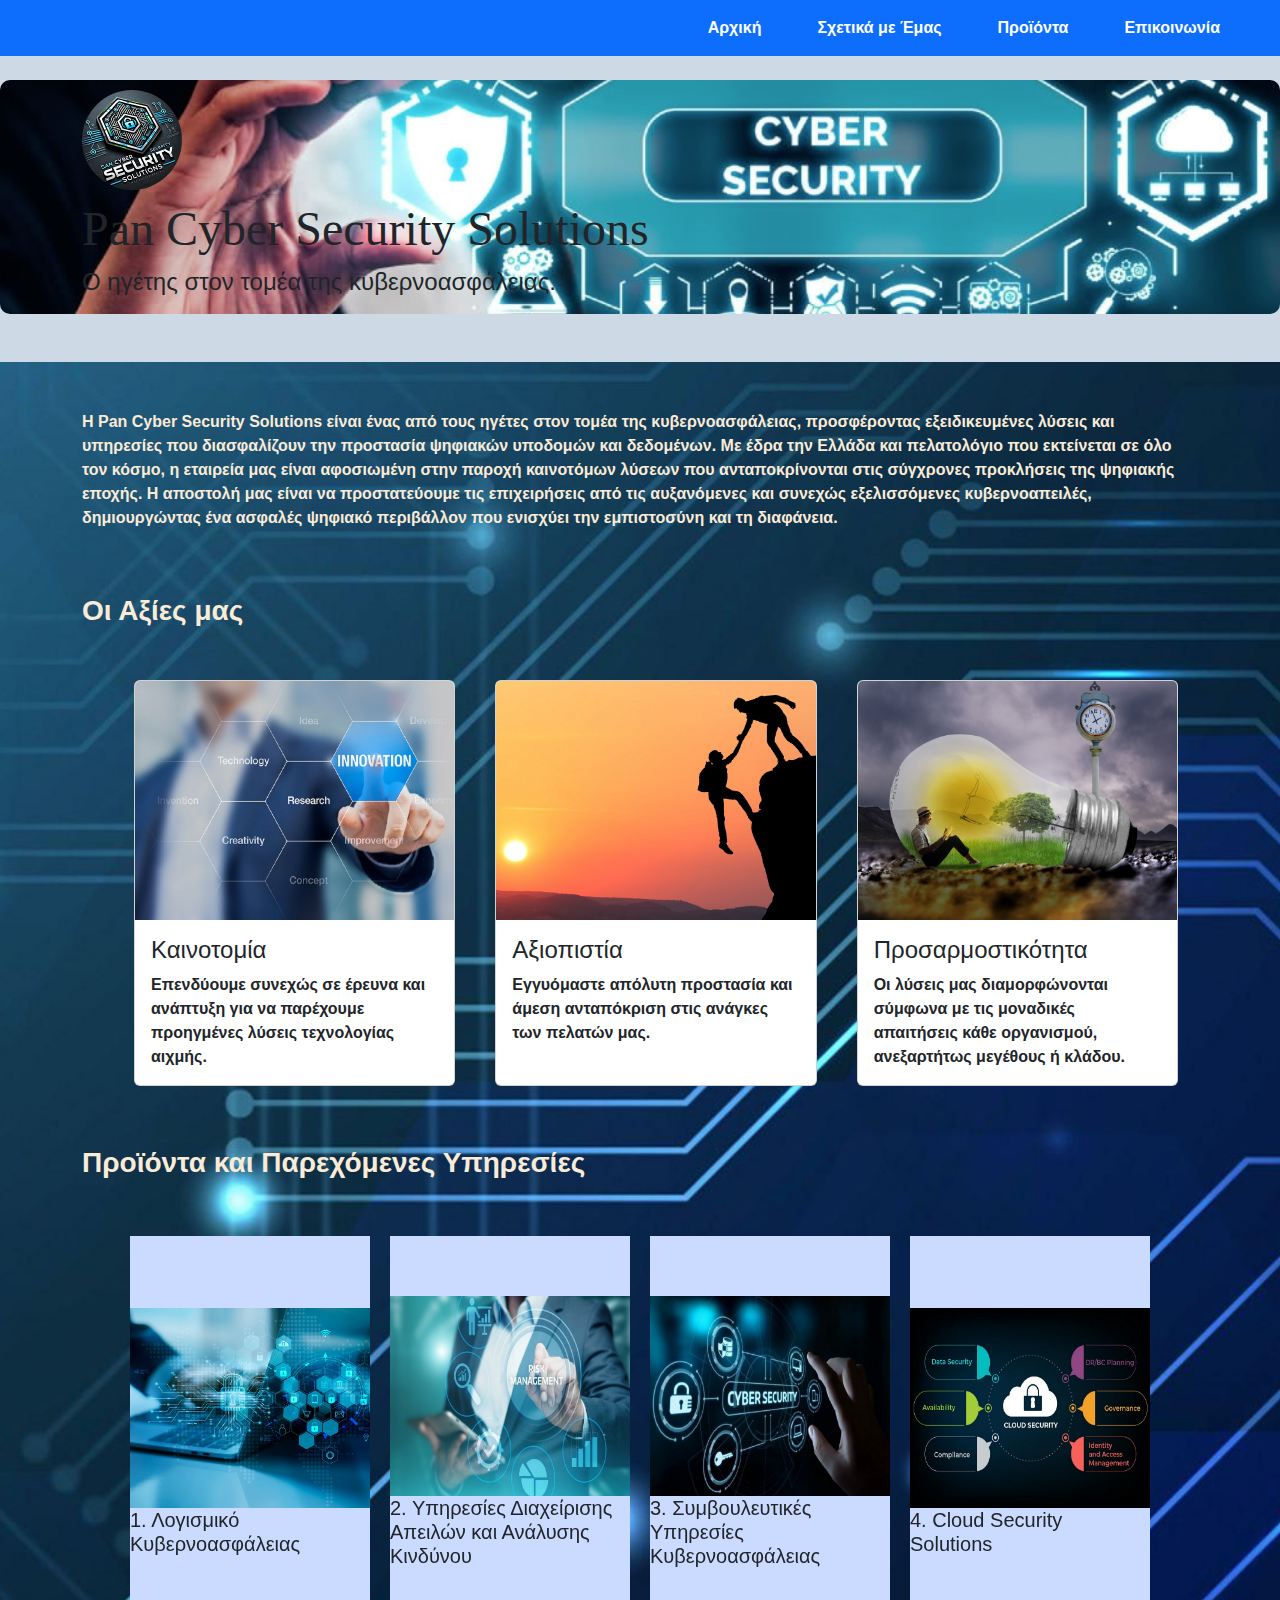
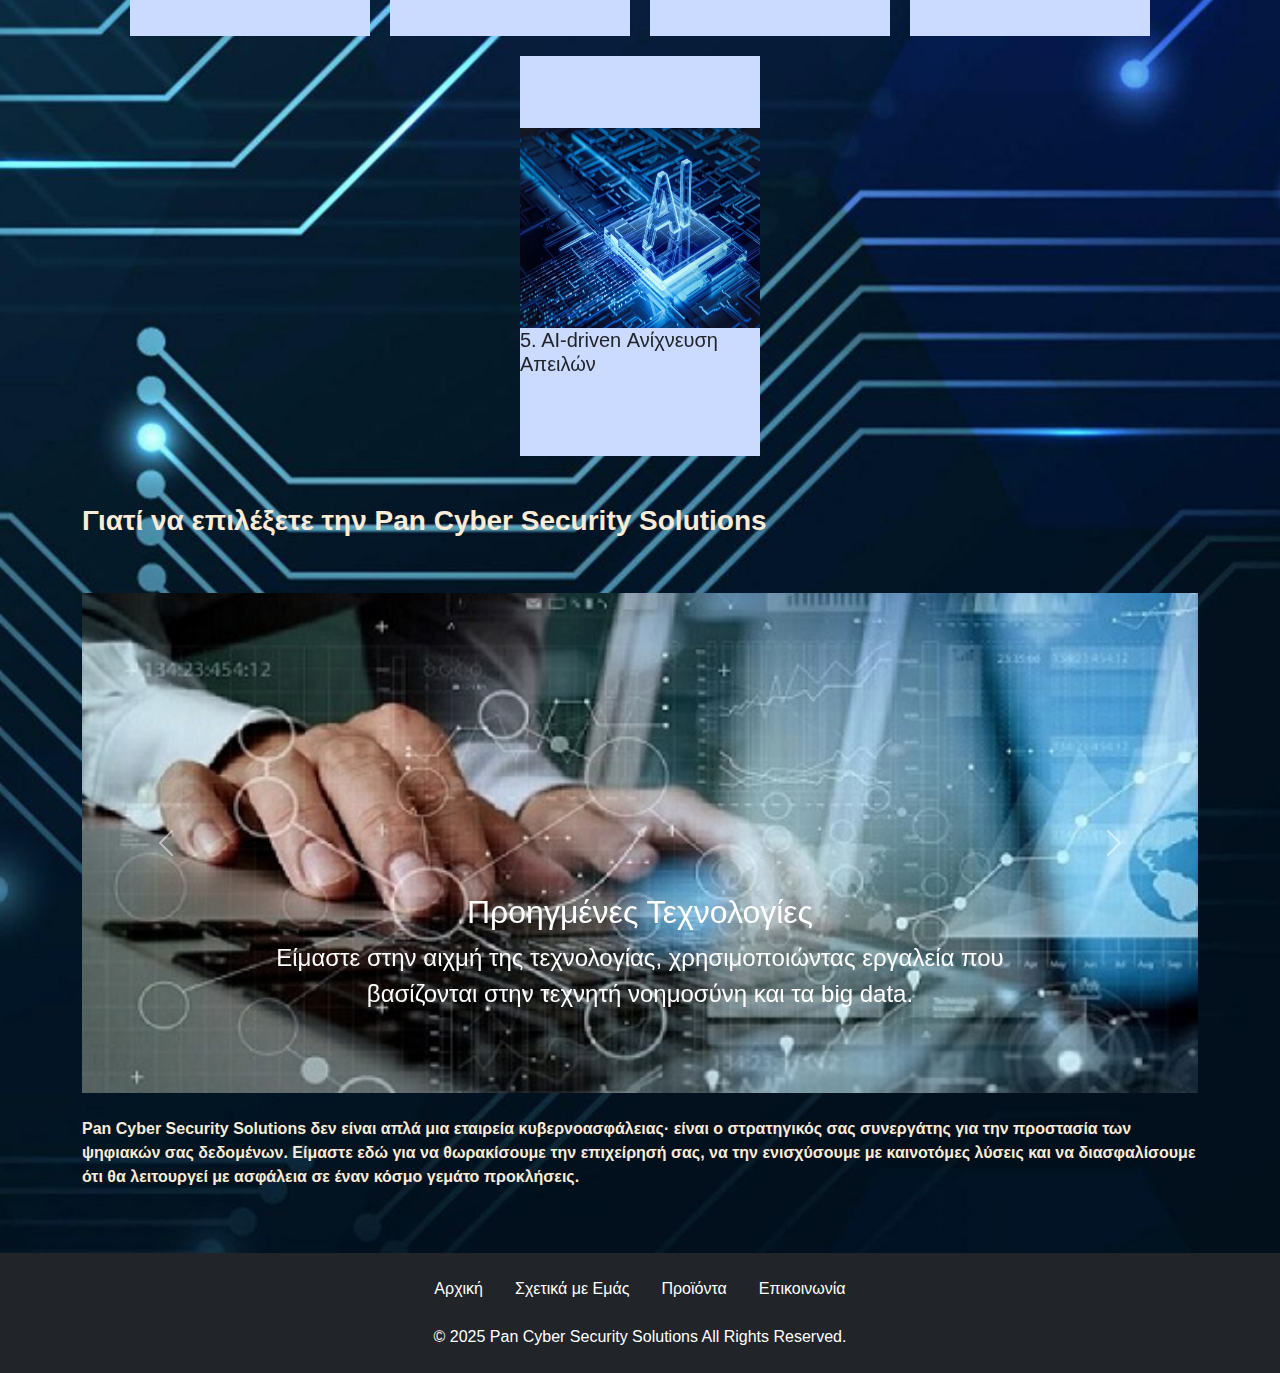
==== commit 30d47ec5: "final 2" ====
--- a/index.html
+++ b/index.html
@@ -105,7 +105,9 @@
                                     Ένα προηγμένο σύστημα firewall που συνδυάζει τεχνητή νοημοσύνη και μηχανική εκμάθηση (machine learning) για την ανίχνευση και τον αποκλεισμό ύποπτης δραστηριότητας<br>
                                     2. Secure Vault <br>
                                     Ένα λογισμικό κρυπτογράφησης που εξασφαλίζει ότι τα ευαίσθητα δεδομένα σας αποθηκεύονται με ασφάλεια</p>
-                                <a href="pro" class="product-button">Περισσότερα</a>
+                                <!-- <a href="pro" class="product-button">Περισσότερα</a> -->
+                                <a href="products.html?category=software" class="btn btn-primary">Δείτε τα προϊόντα λογισμικού</a>
+
                             </div>
                         </div>
                     </div>
@@ -122,7 +124,8 @@
                                     Προληπτικός έλεγχος των συστημάτων σας για να ανιχνευθούν κενά ασφαλείας. <br>
                                     3. Threat Intelligence <br>
                                     Χρήση τεχνολογιών τεχνητής νοημοσύνης για την πρόβλεψη και ανάλυση των κινήσεων κυβερνοεγκληματιών.</p>
-                                <a href="product2.html" class="product-button">Περισσότερα</a>
+                                <!-- <a href="product2.html" class="product-button">Περισσότερα</a> -->
+                                <a href="products.html?category=danger-analisys" class="btn btn-primary">Δείτε τα προϊόντα Διαχείρισης Απειλών</a>
                             </div>
                         </div>
                     </div>
@@ -137,7 +140,8 @@
                                 <p>1. Η Pan Cyber Security Solutions αναλαμβάνει να σχεδιάσει και να υλοποιήσει στρατηγικές κυβερνοασφάλειας,
                                     πλήρως προσαρμοσμένες στις ανάγκες της επιχείρησής σας. Από την ανάλυση της υπάρχουσας υποδομής έως την εφαρμογή νέων μέτρων προστασίας, 
                                     η ομάδα μας εργάζεται για να ενισχύσει τη θωράκιση του οργανισμού σας.</p>
-                                <a href="product2.html" class="product-button">Περισσότερα</a>
+                                <!-- <a href="product2.html" class="product-button">Περισσότερα</a> -->
+                                <a href="products.html?category=consultant" class="btn btn-primary">Δείτε τα προϊόντα Συμβουλευτικών Υπηρεσίών Κυβερνοασφάλειας</a>
                             </div>
                         </div>
                     </div>
@@ -152,7 +156,8 @@
                                 <p> 1.Κρυπτογράφηση cloud δεδομένων<br>                       
                                     2.Έλεγχο ταυτότητας πολλαπλών παραγόντων (MFA). <br>                        
                                     3. Ασφαλείς υπηρεσίες backup και disaster recovery.</p>
-                                <a href="product2.html" class="product-button">Περισσότερα</a>
+                                <!-- <a href="product2.html" class="product-button">Περισσότερα</a> -->
+                                <a href="products.html?category=cloud" class="btn btn-primary">Δείτε τα προϊόντα Cloud Security</a>
                             </div>
                         </div>
                     </div>
@@ -167,7 +172,8 @@
                             <div class="product-card-back">
                                 <p>1. Η Pan Cyber Security Solutions χρησιμοποιεί προηγμένα συστήματα ανίχνευσης που βασίζονται στην τεχνητή νοημοσύνη για την ανάλυση μεγάλων ποσοτήτων δεδομένων σε πραγματικό χρόνο.
                                     Αυτή η λύση δίνει τη δυνατότητα στις επιχειρήσεις να αντιδρούν άμεσα στις κυβερνοεπιθέσεις και να προλαμβάνουν μελλοντικές.</p>
-                                <a href="product2.html" class="product-button">Περισσότερα</a>
+                                <!-- <a href="product2.html" class="product-button">Περισσότερα</a> -->
+                                <a href="products.html?category=AI-driven" class="btn btn-primary">Δείτε τα προϊόντα Ανίχνευσης Απειλών</a>
                             </div>
                         </div>
                     </div>
--- a/css/style.css
+++ b/css/style.css
@@ -69,7 +69,7 @@
  
 .nav-link { 
     font-weight: bolder; /* Κάνει το κείμενο του μενού έντονο */
-    margin-right: 70px; /* Προσθέτει περιθώριο από τα δεξιά */
+    margin-right: 40px; /* Προσθέτει περιθώριο από τα δεξιά */
 }
 
  /* ----------------- NAVIGATION MENU------------------------ */
